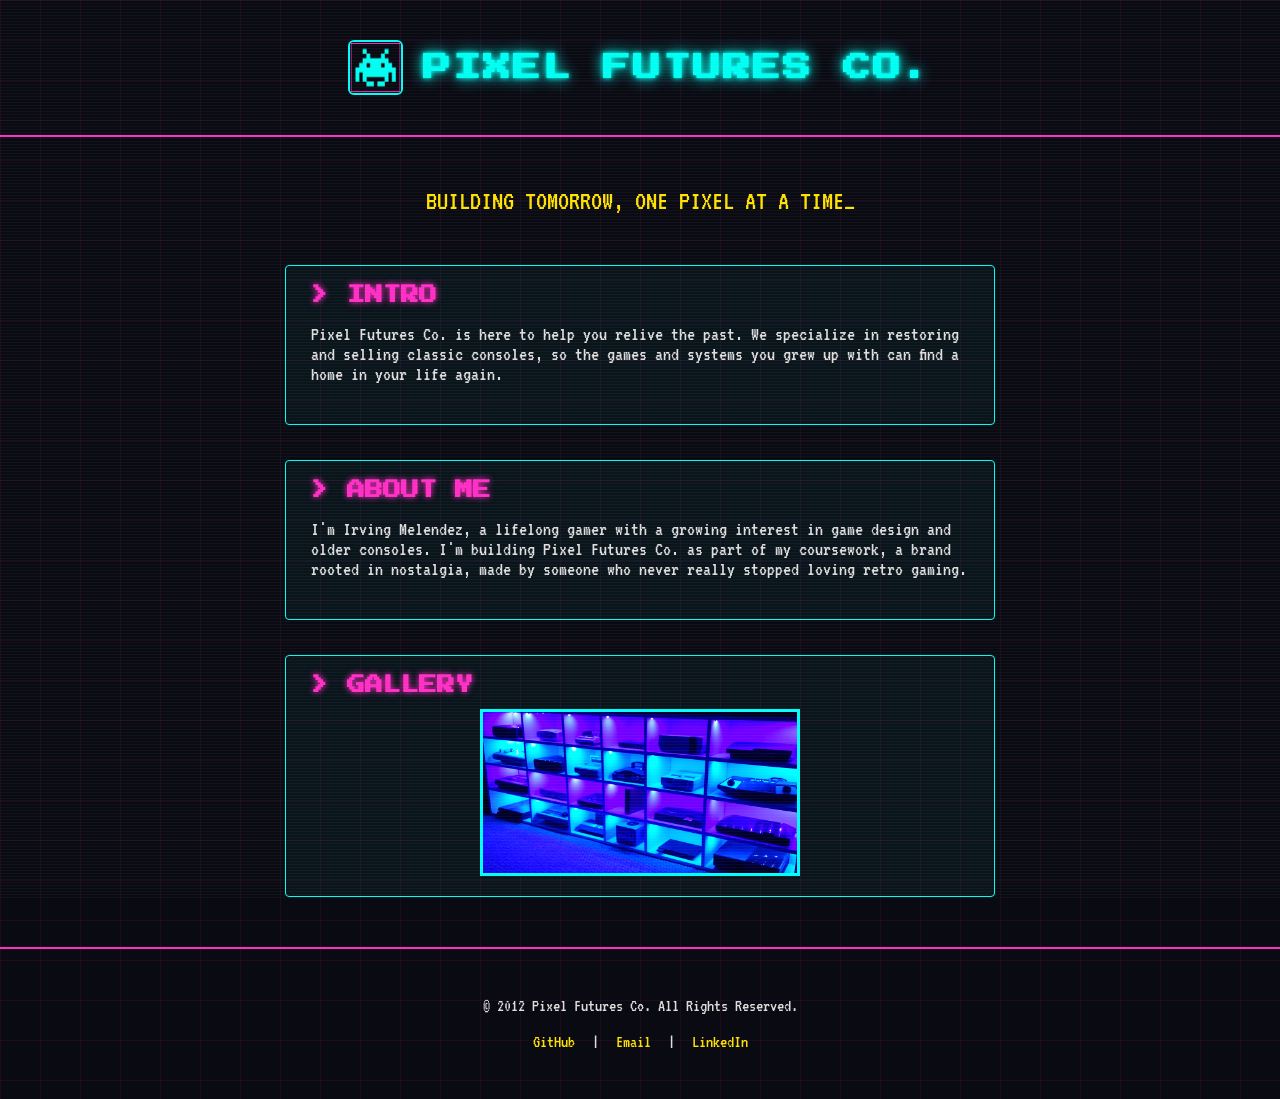
==== index.html @ ea0fe674 "Update index.html" ====
<!DOCTYPE html>
<html lang="en">
<head>
<meta charset="UTF-8">
<meta name="viewport" content="width=device-width, initial-scale=1.0">
<title>Pixel Futures Co.</title>
<link href="https://fonts.googleapis.com/css2?family=Press+Start+2P&family=VT323&display=swap" rel="stylesheet">
<style>
  :root {
    --neon-cyan: #00fff2;
    --neon-pink: #ff2ec4;
    --neon-yellow: #ffe100;
    --bg-dark: #0a0a12;
  }

  * { box-sizing: border-box; }

  body {
    margin: 0;
    background-color: var(--bg-dark);
    background-image:
      linear-gradient(rgba(255,46,196,0.08) 1px, transparent 1px),
      linear-gradient(90deg, rgba(255,46,196,0.08) 1px, transparent 1px);
    background-size: 40px 40px;
    color: #ddd;
    font-family: 'VT323', monospace;
    font-size: 20px;
    cursor: url("data:image/svg+xml,%3Csvg xmlns='http://www.w3.org/2000/svg' width='24' height='24'%3E%3Crect x='2' y='2' width='4' height='4' fill='%2300fff2'/%3E%3Crect x='6' y='6' width='4' height='4' fill='%2300fff2'/%3E%3Crect x='10' y='10' width='4' height='4' fill='%2300fff2'/%3E%3Crect x='14' y='14' width='4' height='4' fill='%2300fff2'/%3E%3C/svg%3E") 0 0, auto;
    position: relative;
    overflow-x: hidden;
  }

  /* CRT scanline overlay */
  body::before {
    content: "";
    position: fixed;
    inset: 0;
    background: repeating-linear-gradient(
      to bottom,
      rgba(255,255,255,0.035) 0px,
      rgba(255,255,255,0.035) 1px,
      transparent 1px,
      transparent 3px
    );
    pointer-events: none;
    z-index: 999;
  }

  header {
    display: flex;
    align-items: center;
    justify-content: center;
    gap: 20px;
    padding: 40px 20px;
    border-bottom: 2px solid var(--neon-pink);
  }

  header img {
    height: 55px;
    width: 55px;
    border-radius: 6px;
    border: 2px solid var(--neon-cyan);
  }

  h1 {
    font-family: 'Press Start 2P', cursive;
    font-size: 1.4em;
    color: var(--neon-cyan);
    text-shadow: 0 0 5px var(--neon-cyan), 0 0 15px var(--neon-cyan);
    margin: 0;
    letter-spacing: 2px;
  }

  main {
    max-width: 750px;
    margin: 50px auto;
    padding: 0 20px;
  }

  .tagline {
    font-size: 1.4em;
    color: var(--neon-yellow);
    text-align: center;
    margin-bottom: 50px;
  }

  .tagline::after {
    content: "_";
    animation: blink 1s step-end infinite;
  }

  @keyframes blink {
    50% { opacity: 0; }
  }

  section {
    border: 1px solid var(--neon-cyan);
    background: rgba(0, 255, 242, 0.04);
    padding: 20px 25px;
    margin-bottom: 35px;
    border-radius: 4px;
  }

  h2 {
    font-family: 'Press Start 2P', cursive;
    font-size: 0.9em;
    color: var(--neon-pink);
    text-shadow: 0 0 6px var(--neon-pink);
    margin-top: 0;
  }

  .gallery img {
    width: 100%;
    max-width: 320px;
    display: block;
    margin: 15px auto 0;
    border: 3px solid var(--neon-cyan);
    filter: saturate(1.1) contrast(1.05);
    transition: transform 0.3s ease, box-shadow 0.3s ease;
  }

  .gallery img:hover {
    transform: scale(1.04);
    box-shadow: 0 0 25px var(--neon-cyan);
    cursor: pointer;
  }

  footer {
    text-align: center;
    padding: 30px 15px;
    border-top: 2px solid var(--neon-pink);
    font-size: 0.9em;
  }

  footer a {
    color: var(--neon-yellow);
    text-decoration: none;
    margin: 0 10px;
    transition: text-shadow 0.2s ease, color 0.2s ease;
  }

  footer a:hover {
    color: var(--neon-cyan);
    text-shadow: 0 0 8px var(--neon-cyan);
  }

  .cursor-trail {
    position: absolute;
    width: 6px;
    height: 6px;
    background: var(--neon-cyan);
    border-radius: 50%;
    pointer-events: none;
    box-shadow: 0 0 8px var(--neon-cyan);
    animation: fadeTrail 0.5s forwards;
    z-index: 998;
  }

  @keyframes fadeTrail {
    to { opacity: 0; transform: scale(0.2); }
  }
</style>
</head>
<body>

  <header>
    <img src="logo.jpg" alt="Company Logo">
    <h1>PIXEL FUTURES CO.</h1>
  </header>

  <main>
    <p class="tagline">BUILDING TOMORROW, ONE PIXEL AT A TIME</p>

    <section>
      <h2>&gt; INTRO</h2>
      <p>Pixel Futures Co. is here to help you relive the past. We specialize in restoring and selling classic consoles, so the games and systems you grew up with can find a home in your life again. </p>
    </section>

    <section>
      <h2>&gt; ABOUT ME</h2>
      <p>I'm Irving Melendez, a lifelong gamer with a growing interest in game design and older consoles. I'm building Pixel Futures Co. as part of my coursework, a brand rooted in nostalgia, made by someone who never really stopped loving retro gaming.</p>
    </section>

    <section class="gallery">
      <h2>&gt; GALLERY</h2>
      <img src="photo.jpg" alt="Project or concept image">
    </section>
  </main>

  <footer>
    <p>&copy; 2012 Pixel Futures Co. All Rights Reserved.</p>
    <p>
      <a href="https://github.com/Yuukibluestar" target="_blank">GitHub</a> |
      <a href="mailto:youremail@example.com">Email</a> |
      <a href="#">LinkedIn</a>
    </p>
  </footer>

  <script>
    document.addEventListener('mousemove', (e) => {
      const dot = document.createElement('div');
      dot.className = 'cursor-trail';
      dot.style.left = e.pageX + 'px';
      dot.style.top = e.pageY + 'px';
      document.body.appendChild(dot);
      setTimeout(() => dot.remove(), 500);
    });
  </script>

</body>
</html>
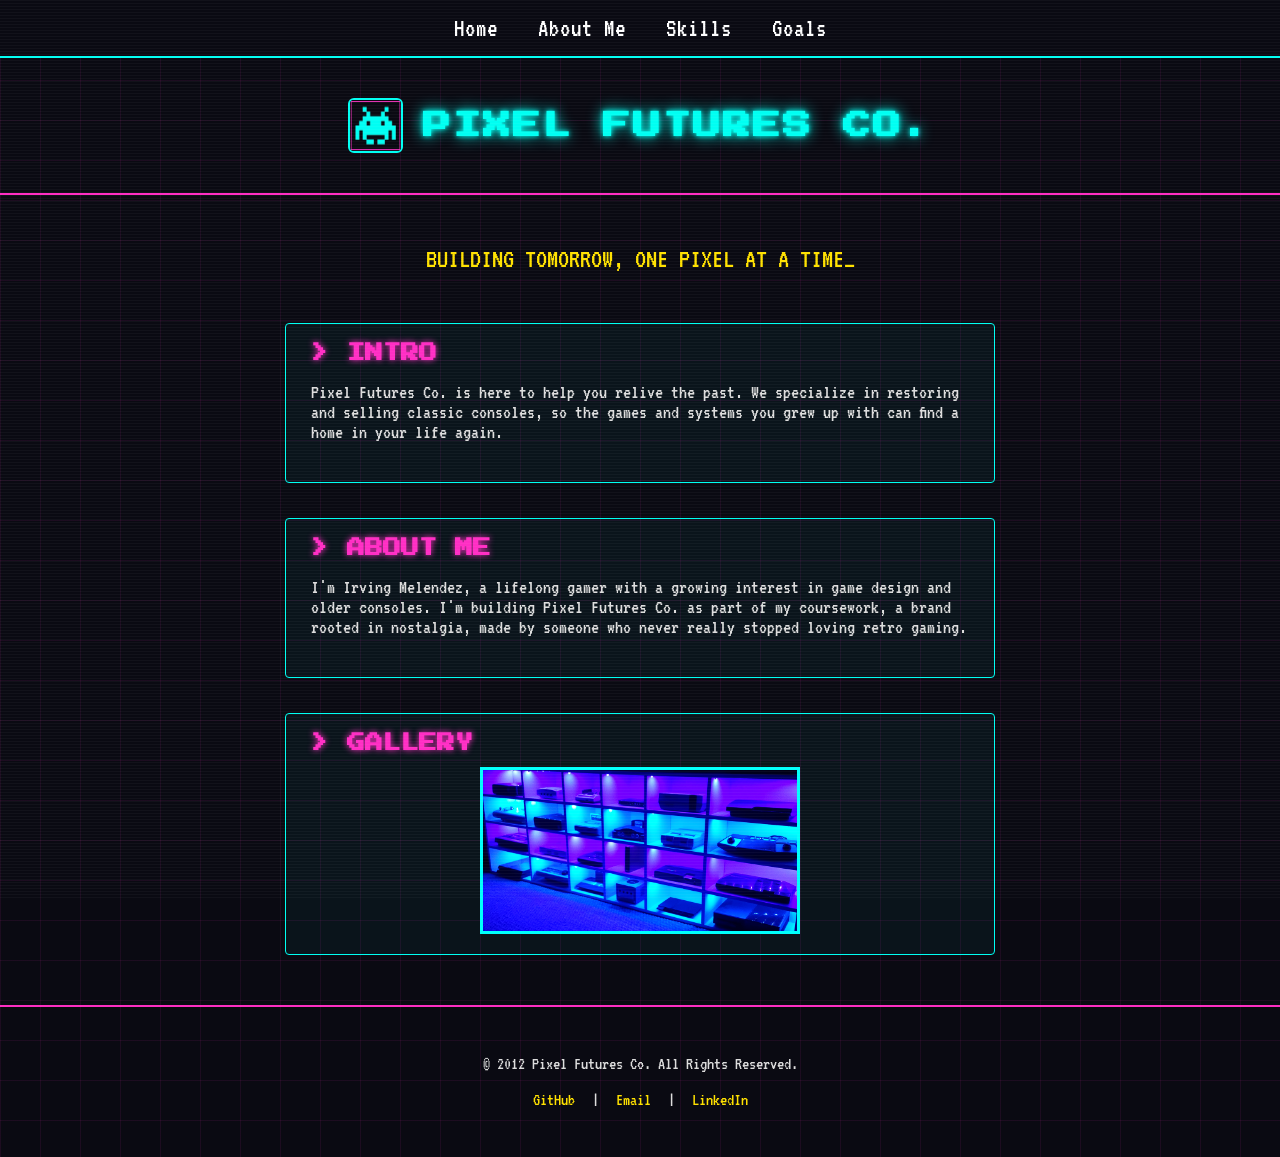
==== commit bdcaf650: "Update index.html" ====
--- a/index.html
+++ b/index.html
@@ -44,6 +44,29 @@
     );
     pointer-events: none;
     z-index: 999;
+    
+  }
+  nav {
+  display: flex;
+  justify-content: center;
+  gap: 40px;
+  background-color: #0a0a12;
+  padding: 15px 20px;
+  border-bottom: 2px solid var(--neon-cyan);
+  }
+
+ nav a {
+  color: #ffffff;
+  font-family: 'VT323', monospace;
+  font-size: 1.3em;
+  text-decoration: none;
+  letter-spacing: 1px;
+  transition: color 0.2s ease, text-shadow 0.2s ease;
+  }
+
+  nav a:hover {
+  color: var(--neon-pink);
+  text-shadow: 0 0 8px var(--neon-pink);
   }
 
   header {
@@ -163,6 +186,13 @@
 </head>
 <body>
 
+  <nav>
+  <a href="#">Home</a>
+  <a href="#about">About Me</a>
+  <a href="#skills">Skills</a>
+  <a href="#goals">Goals</a>
+</nav>
+
   <header>
     <img src="logo.jpg" alt="Company Logo">
     <h1>PIXEL FUTURES CO.</h1>
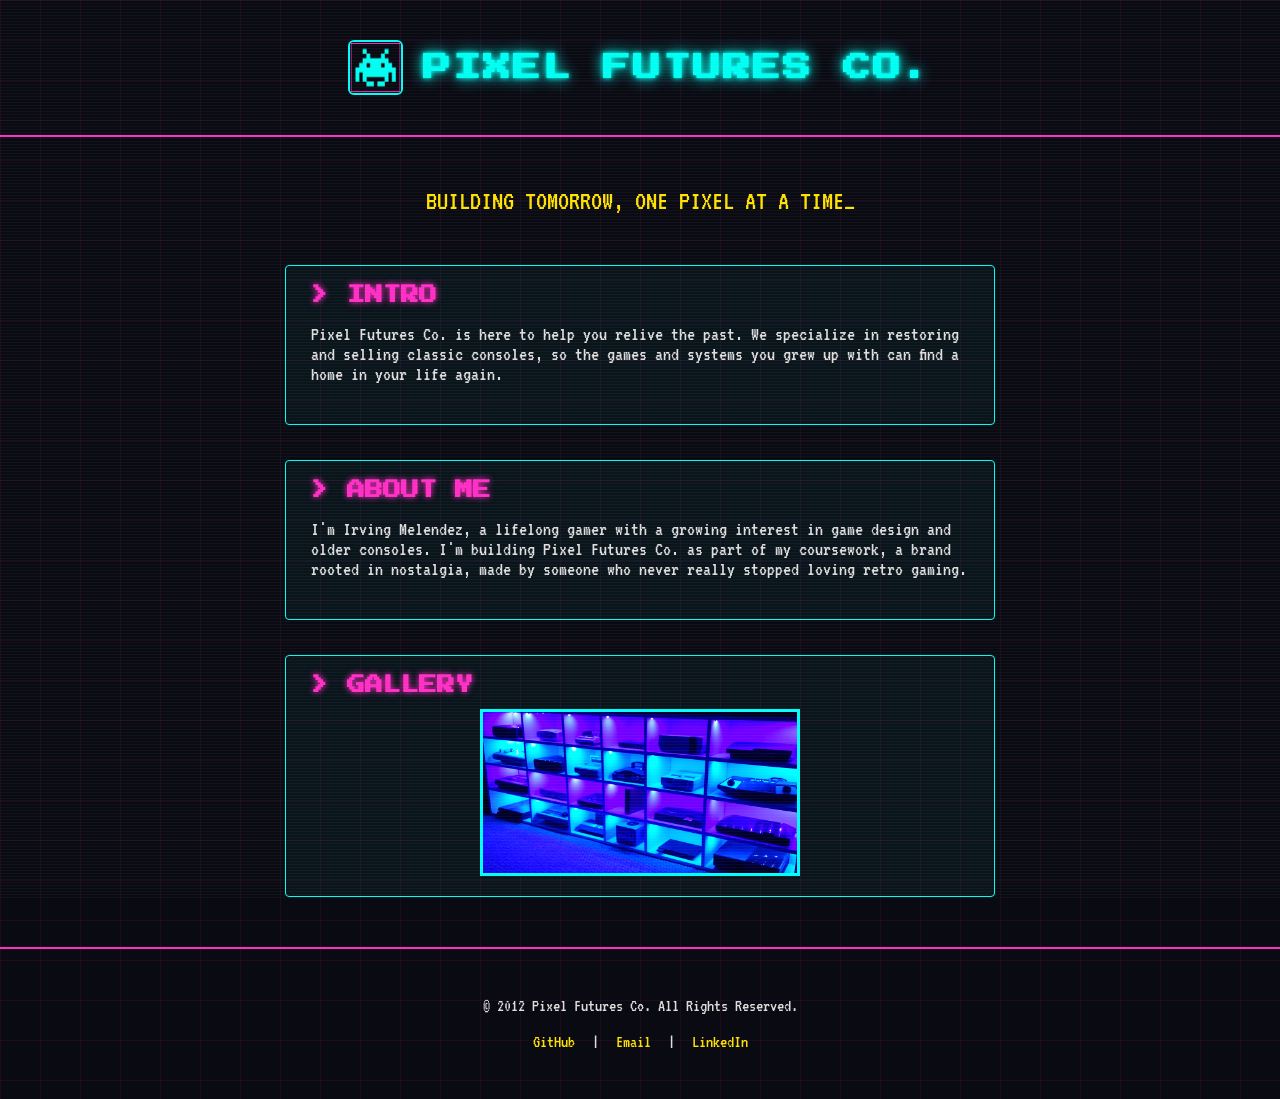
==== commit 6ac23722: "Update index.html" ====
--- a/index.html
+++ b/index.html
@@ -46,29 +46,6 @@
     z-index: 999;
     
   }
-  nav {
-  display: flex;
-  justify-content: center;
-  gap: 40px;
-  background-color: #0a0a12;
-  padding: 15px 20px;
-  border-bottom: 2px solid var(--neon-cyan);
-  }
-
- nav a {
-  color: #ffffff;
-  font-family: 'VT323', monospace;
-  font-size: 1.3em;
-  text-decoration: none;
-  letter-spacing: 1px;
-  transition: color 0.2s ease, text-shadow 0.2s ease;
-  }
-
-  nav a:hover {
-  color: var(--neon-pink);
-  text-shadow: 0 0 8px var(--neon-pink);
-  }
-
   header {
     display: flex;
     align-items: center;
@@ -185,14 +162,7 @@
 </style>
 </head>
 <body>
-
-  <nav>
-  <a href="#">Home</a>
-  <a href="#about">About Me</a>
-  <a href="#skills">Skills</a>
-  <a href="#goals">Goals</a>
-</nav>
-
+  
   <header>
     <img src="logo.jpg" alt="Company Logo">
     <h1>PIXEL FUTURES CO.</h1>
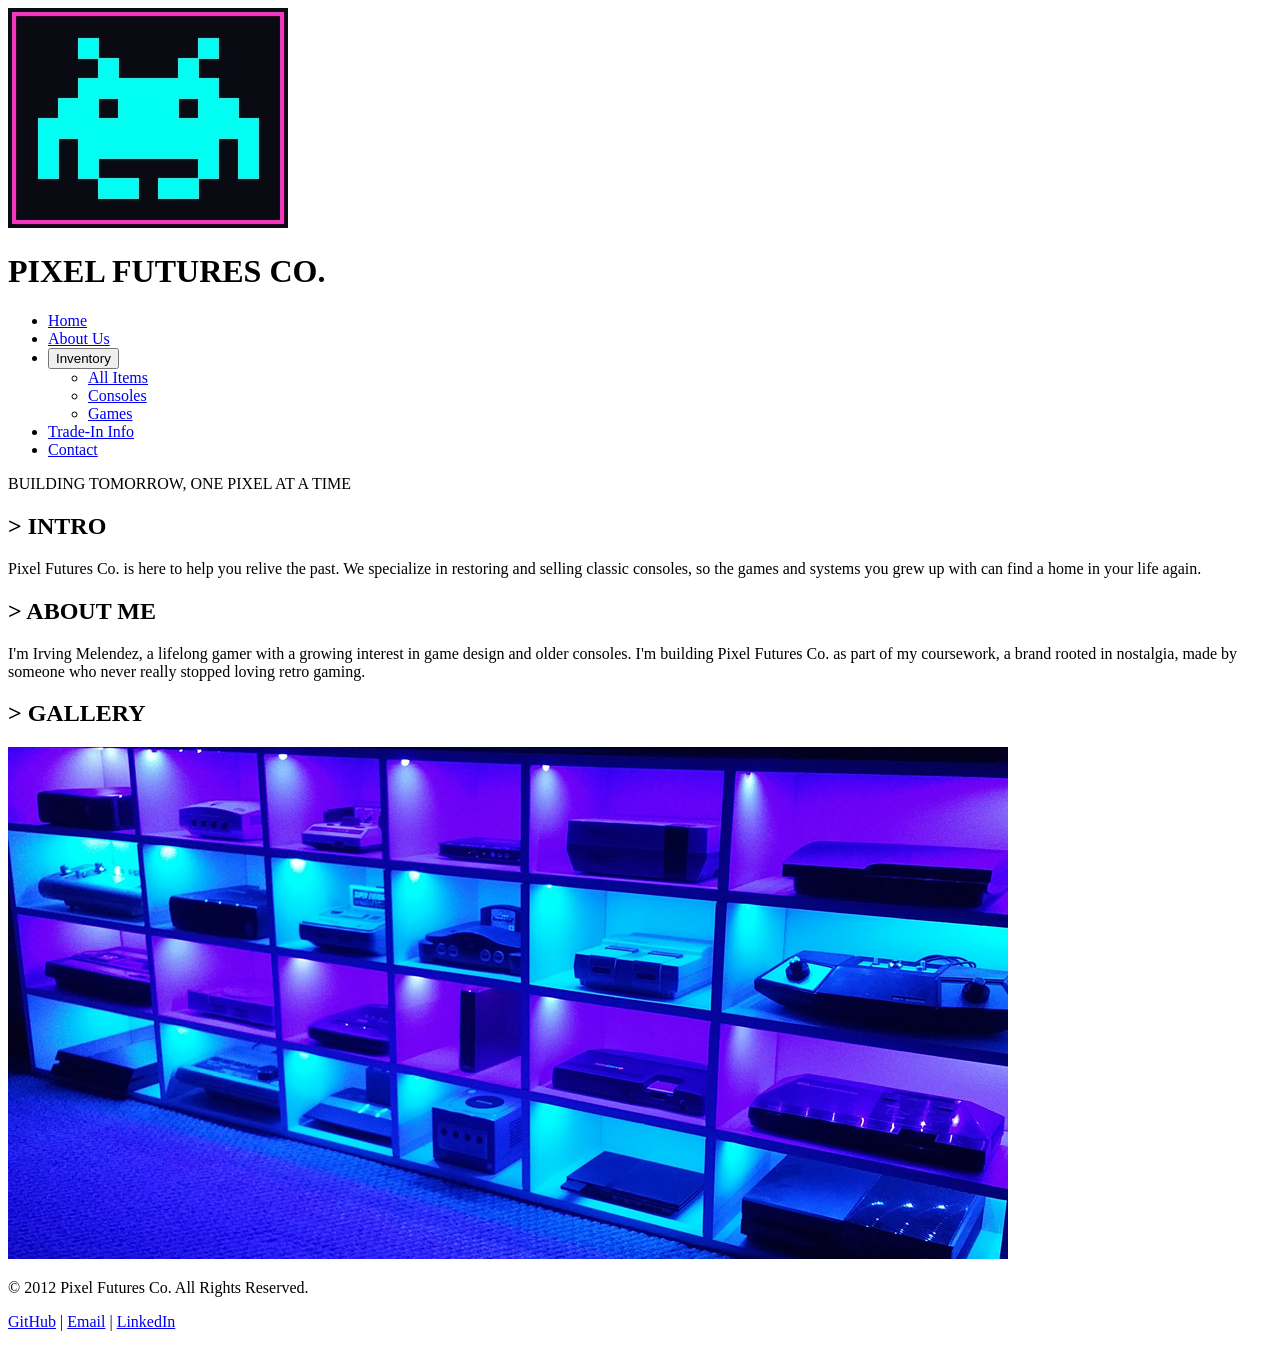
==== commit a5c87902: "Rename index(2).html to index.html" ====
--- a/index.html
+++ b/index.html
@@ -5,161 +5,7 @@
 <meta name="viewport" content="width=device-width, initial-scale=1.0">
 <title>Pixel Futures Co.</title>
 <link href="https://fonts.googleapis.com/css2?family=Press+Start+2P&family=VT323&display=swap" rel="stylesheet">
-<style>
-  :root {
-    --neon-cyan: #00fff2;
-    --neon-pink: #ff2ec4;
-    --neon-yellow: #ffe100;
-    --bg-dark: #0a0a12;
-  }
-
-  * { box-sizing: border-box; }
-
-  body {
-    margin: 0;
-    background-color: var(--bg-dark);
-    background-image:
-      linear-gradient(rgba(255,46,196,0.08) 1px, transparent 1px),
-      linear-gradient(90deg, rgba(255,46,196,0.08) 1px, transparent 1px);
-    background-size: 40px 40px;
-    color: #ddd;
-    font-family: 'VT323', monospace;
-    font-size: 20px;
-    cursor: url("data:image/svg+xml,%3Csvg xmlns='http://www.w3.org/2000/svg' width='24' height='24'%3E%3Crect x='2' y='2' width='4' height='4' fill='%2300fff2'/%3E%3Crect x='6' y='6' width='4' height='4' fill='%2300fff2'/%3E%3Crect x='10' y='10' width='4' height='4' fill='%2300fff2'/%3E%3Crect x='14' y='14' width='4' height='4' fill='%2300fff2'/%3E%3C/svg%3E") 0 0, auto;
-    position: relative;
-    overflow-x: hidden;
-  }
-
-  /* CRT scanline overlay */
-  body::before {
-    content: "";
-    position: fixed;
-    inset: 0;
-    background: repeating-linear-gradient(
-      to bottom,
-      rgba(255,255,255,0.035) 0px,
-      rgba(255,255,255,0.035) 1px,
-      transparent 1px,
-      transparent 3px
-    );
-    pointer-events: none;
-    z-index: 999;
-    
-  }
-  header {
-    display: flex;
-    align-items: center;
-    justify-content: center;
-    gap: 20px;
-    padding: 40px 20px;
-    border-bottom: 2px solid var(--neon-pink);
-  }
-
-  header img {
-    height: 55px;
-    width: 55px;
-    border-radius: 6px;
-    border: 2px solid var(--neon-cyan);
-  }
-
-  h1 {
-    font-family: 'Press Start 2P', cursive;
-    font-size: 1.4em;
-    color: var(--neon-cyan);
-    text-shadow: 0 0 5px var(--neon-cyan), 0 0 15px var(--neon-cyan);
-    margin: 0;
-    letter-spacing: 2px;
-  }
-
-  main {
-    max-width: 750px;
-    margin: 50px auto;
-    padding: 0 20px;
-  }
-
-  .tagline {
-    font-size: 1.4em;
-    color: var(--neon-yellow);
-    text-align: center;
-    margin-bottom: 50px;
-  }
-
-  .tagline::after {
-    content: "_";
-    animation: blink 1s step-end infinite;
-  }
-
-  @keyframes blink {
-    50% { opacity: 0; }
-  }
-
-  section {
-    border: 1px solid var(--neon-cyan);
-    background: rgba(0, 255, 242, 0.04);
-    padding: 20px 25px;
-    margin-bottom: 35px;
-    border-radius: 4px;
-  }
-
-  h2 {
-    font-family: 'Press Start 2P', cursive;
-    font-size: 0.9em;
-    color: var(--neon-pink);
-    text-shadow: 0 0 6px var(--neon-pink);
-    margin-top: 0;
-  }
-
-  .gallery img {
-    width: 100%;
-    max-width: 320px;
-    display: block;
-    margin: 15px auto 0;
-    border: 3px solid var(--neon-cyan);
-    filter: saturate(1.1) contrast(1.05);
-    transition: transform 0.3s ease, box-shadow 0.3s ease;
-  }
-
-  .gallery img:hover {
-    transform: scale(1.04);
-    box-shadow: 0 0 25px var(--neon-cyan);
-    cursor: pointer;
-  }
-
-  footer {
-    text-align: center;
-    padding: 30px 15px;
-    border-top: 2px solid var(--neon-pink);
-    font-size: 0.9em;
-  }
-
-  footer a {
-    color: var(--neon-yellow);
-    text-decoration: none;
-    margin: 0 10px;
-    transition: text-shadow 0.2s ease, color 0.2s ease;
-  }
-
-  footer a:hover {
-    color: var(--neon-cyan);
-    text-shadow: 0 0 8px var(--neon-cyan);
-  }
-
-  .cursor-trail {
-    position: absolute;
-    width: 6px;
-    height: 6px;
-    background: var(--neon-cyan);
-    border-radius: 50%;
-    pointer-events: none;
-    box-shadow: 0 0 8px var(--neon-cyan);
-    animation: fadeTrail 0.5s forwards;
-    z-index: 998;
-  }
-
-  @keyframes fadeTrail {
-    to { opacity: 0; transform: scale(0.2); }
-  }
-</style>
+<link rel="stylesheet" href="style.css">
 </head>
 <body>
   
@@ -167,6 +13,24 @@
     <img src="logo.jpg" alt="Company Logo">
     <h1>PIXEL FUTURES CO.</h1>
   </header>
+
+  <!-- Navigation bar: semantic nav + unordered list -->
+  <nav class="site-nav" aria-label="Main navigation">
+    <ul>
+      <li><a href="index.html" aria-current="page">Home</a></li>
+      <li><a href="about.html">About Us</a></li>
+      <li class="has-dropdown">
+        <button class="dropdown-toggle" type="button" aria-expanded="false" aria-controls="inventory-menu">Inventory</button>
+        <ul class="submenu" id="inventory-menu">
+          <li><a href="inventory.html">All Items</a></li>
+          <li><a href="inventory.html#consoles">Consoles</a></li>
+          <li><a href="inventory.html#games">Games</a></li>
+        </ul>
+      </li>
+      <li><a href="trade-in.html">Trade-In Info</a></li>
+      <li><a href="contact.html">Contact</a></li>
+    </ul>
+  </nav>
 
   <main>
     <p class="tagline">BUILDING TOMORROW, ONE PIXEL AT A TIME</p>
@@ -206,6 +70,7 @@
       setTimeout(() => dot.remove(), 500);
     });
   </script>
+  <script src="script.js"></script>
 
 </body>
 </html>
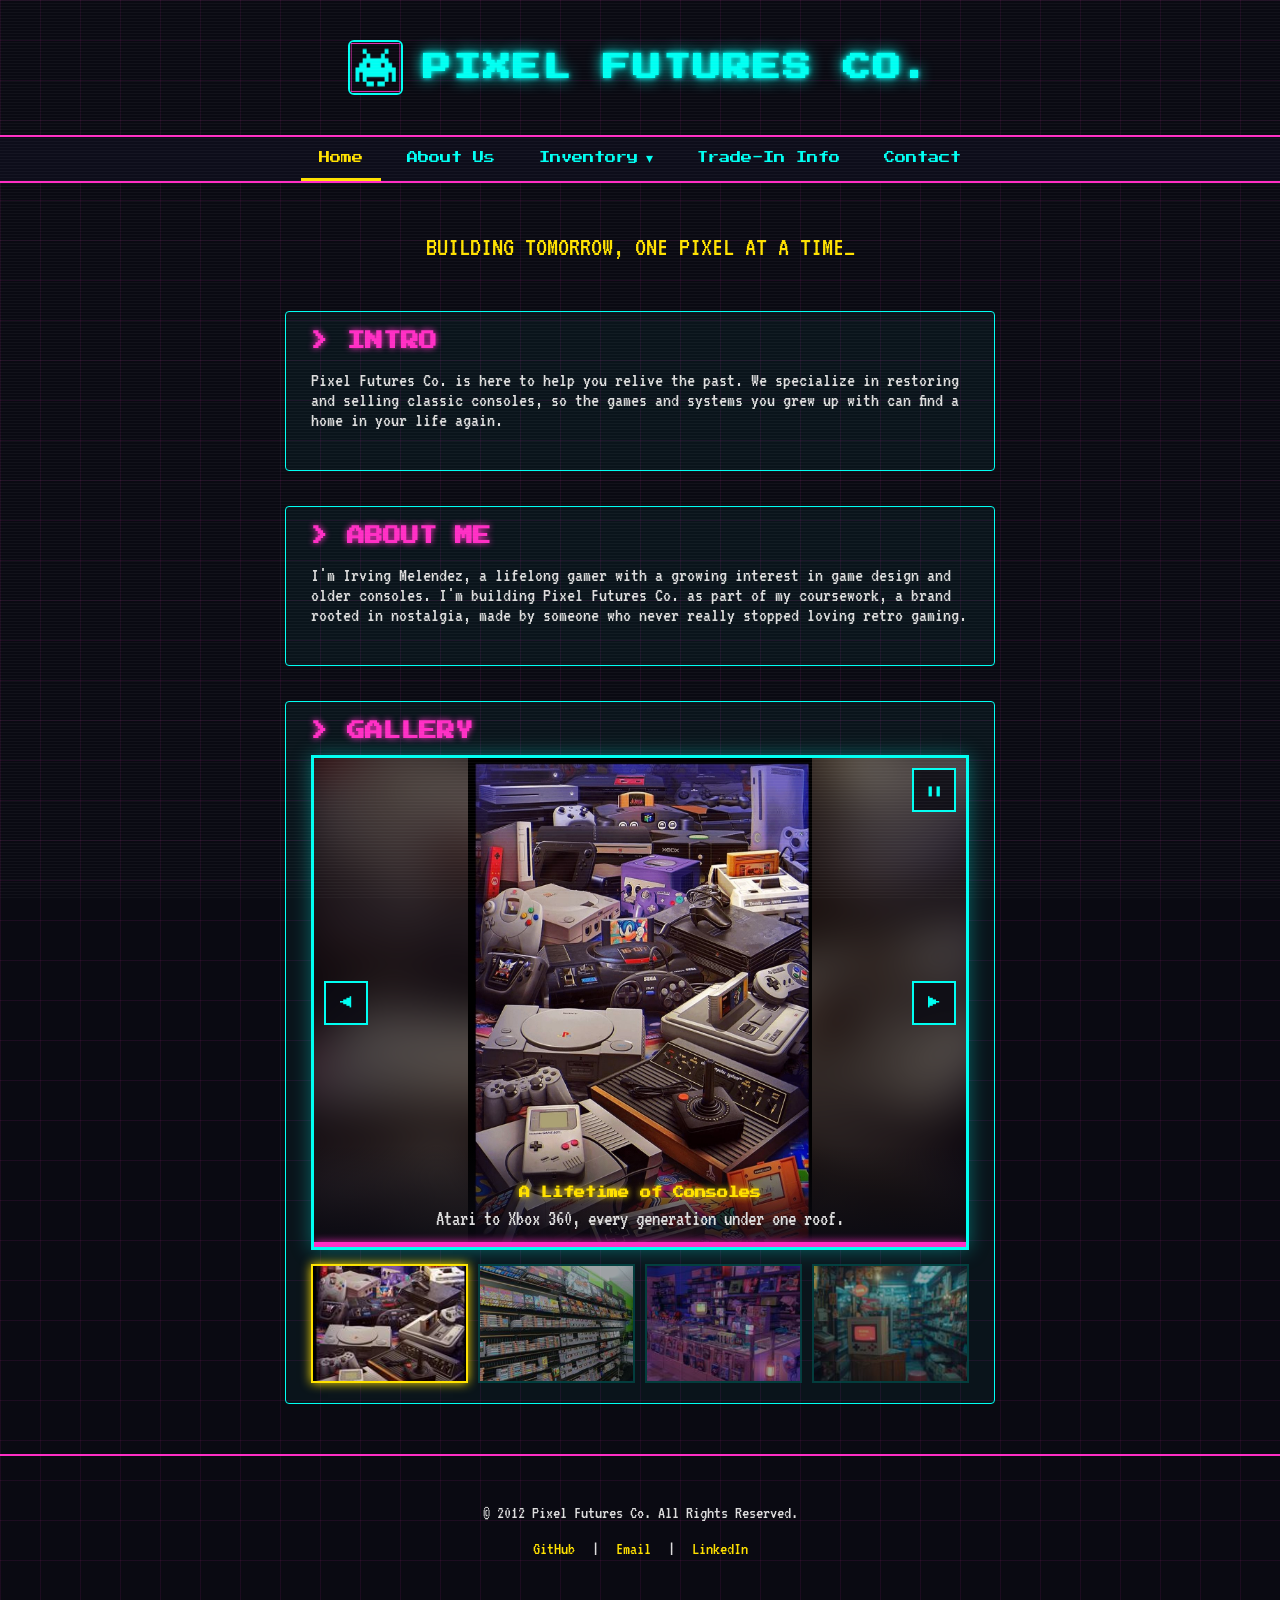
==== commit 9bd1afbe: "Add files via upload" ====
--- a/index.html
+++ b/index.html
@@ -6,6 +6,7 @@
 <title>Pixel Futures Co.</title>
 <link href="https://fonts.googleapis.com/css2?family=Press+Start+2P&family=VT323&display=swap" rel="stylesheet">
 <link rel="stylesheet" href="style.css">
+<link rel="stylesheet" href="slider.css">
 </head>
 <body>
   
@@ -47,7 +48,42 @@
 
     <section class="gallery">
       <h2>&gt; GALLERY</h2>
-      <img src="photo.jpg" alt="Project or concept image">
+
+      <div class="px-slider" id="pxSlider" role="region" aria-roledescription="carousel" aria-label="Retro game shop photo slideshow">
+        <div class="px-stage">
+        <figure class="px-slide active">
+          <img class="px-bg" src="slide-console-collection.jpg" alt="" aria-hidden="true">
+          <img class="px-img" src="slide-console-collection.jpg" alt="A pile of classic game consoles and controllers from Atari to Xbox 360">
+          <figcaption class="px-caption"><h3>A Lifetime of Consoles</h3><p>Atari to Xbox 360, every generation under one roof.</p></figcaption>
+        </figure>
+        <figure class="px-slide">
+          <img class="px-bg" src="slide-cartridge-wall.jpg" alt="" aria-hidden="true">
+          <img class="px-img" src="slide-cartridge-wall.jpg" alt="Store wall packed with NES and SNES game cartridges" loading="lazy">
+          <figcaption class="px-caption"><h3>The Cartridge Wall</h3><p>Hundreds of NES and SNES carts, ready to play.</p></figcaption>
+        </figure>
+        <figure class="px-slide">
+          <img class="px-bg" src="slide-game-station.jpg" alt="" aria-hidden="true">
+          <img class="px-img" src="slide-game-station.jpg" alt="Retro game store counter glowing with neon light" loading="lazy">
+          <figcaption class="px-caption"><h3>Neon Nights</h3><p>Browse the glass case for rare finds and new arrivals.</p></figcaption>
+        </figure>
+        <figure class="px-slide">
+          <img class="px-bg" src="slide-retro-handheld.jpg" alt="" aria-hidden="true">
+          <img class="px-img" src="slide-retro-handheld.jpg" alt="Retro handheld console glowing on a wooden stand" loading="lazy">
+          <figcaption class="px-caption"><h3>Handheld Hidden Gems</h3><p>Little systems with big memories.</p></figcaption>
+        </figure>
+        </div>
+        <button type="button" class="px-btn px-prev" id="pxPrev" aria-label="Previous slide">&#9664;</button>
+        <button type="button" class="px-btn px-next" id="pxNext" aria-label="Next slide">&#9654;</button>
+        <button type="button" class="px-btn px-play" id="pxPlay" aria-label="Pause slideshow">&#10074;&#10074;</button>
+        <div class="px-progress"><span id="pxProgress"></span></div>
+      </div>
+
+      <div class="px-thumbs" id="pxThumbs">
+      <button type="button" class="px-thumb active" aria-label="Show slide 1: A Lifetime of Consoles"><img src="slide-console-collection-thumb.jpg" alt=""></button>
+      <button type="button" class="px-thumb" aria-label="Show slide 2: The Cartridge Wall"><img src="slide-cartridge-wall-thumb.jpg" alt=""></button>
+      <button type="button" class="px-thumb" aria-label="Show slide 3: Neon Nights"><img src="slide-game-station-thumb.jpg" alt=""></button>
+      <button type="button" class="px-thumb" aria-label="Show slide 4: Handheld Hidden Gems"><img src="slide-retro-handheld-thumb.jpg" alt=""></button>
+      </div>
     </section>
   </main>
 
@@ -71,6 +107,7 @@
     });
   </script>
   <script src="script.js"></script>
+  <script src="slider.js"></script>
 
 </body>
 </html>
--- a/style.css
+++ b/style.css
@@ -0,0 +1,336 @@
+/* ==========================================================
+   Pixel Futures Co. - style.css
+   Part 1: original template styles (unchanged, moved from the
+   <style> block in index.html into this external file)
+   Part 2: navigation bar + dropdown (new)
+   ========================================================== */
+
+/* ---------- PART 1: ORIGINAL TEMPLATE ---------- */
+
+:root {
+  --neon-cyan: #00fff2;
+  --neon-pink: #ff2ec4;
+  --neon-yellow: #ffe100;
+  --bg-dark: #0a0a12;
+}
+
+* { box-sizing: border-box; }
+
+body {
+  margin: 0;
+  background-color: var(--bg-dark);
+  background-image:
+    linear-gradient(rgba(255,46,196,0.08) 1px, transparent 1px),
+    linear-gradient(90deg, rgba(255,46,196,0.08) 1px, transparent 1px);
+  background-size: 40px 40px;
+  color: #ddd;
+  font-family: 'VT323', monospace;
+  font-size: 20px;
+  cursor: url("data:image/svg+xml,%3Csvg xmlns='http://www.w3.org/2000/svg' width='24' height='24'%3E%3Crect x='2' y='2' width='4' height='4' fill='%2300fff2'/%3E%3Crect x='6' y='6' width='4' height='4' fill='%2300fff2'/%3E%3Crect x='10' y='10' width='4' height='4' fill='%2300fff2'/%3E%3Crect x='14' y='14' width='4' height='4' fill='%2300fff2'/%3E%3C/svg%3E") 0 0, auto;
+  position: relative;
+  overflow-x: hidden;
+}
+
+/* CRT scanline overlay */
+body::before {
+  content: "";
+  position: fixed;
+  inset: 0;
+  background: repeating-linear-gradient(
+    to bottom,
+    rgba(255,255,255,0.035) 0px,
+    rgba(255,255,255,0.035) 1px,
+    transparent 1px,
+    transparent 3px
+  );
+  pointer-events: none;
+  z-index: 999;
+
+}
+header {
+  display: flex;
+  align-items: center;
+  justify-content: center;
+  gap: 20px;
+  padding: 40px 20px;
+  border-bottom: 2px solid var(--neon-pink);
+}
+
+header img {
+  height: 55px;
+  width: 55px;
+  border-radius: 6px;
+  border: 2px solid var(--neon-cyan);
+}
+
+h1 {
+  font-family: 'Press Start 2P', cursive;
+  font-size: 1.4em;
+  color: var(--neon-cyan);
+  text-shadow: 0 0 5px var(--neon-cyan), 0 0 15px var(--neon-cyan);
+  margin: 0;
+  letter-spacing: 2px;
+}
+
+main {
+  max-width: 750px;
+  margin: 50px auto;
+  padding: 0 20px;
+}
+
+.tagline {
+  font-size: 1.4em;
+  color: var(--neon-yellow);
+  text-align: center;
+  margin-bottom: 50px;
+}
+
+.tagline::after {
+  content: "_";
+  animation: blink 1s step-end infinite;
+}
+
+@keyframes blink {
+  50% { opacity: 0; }
+}
+
+section {
+  border: 1px solid var(--neon-cyan);
+  background: rgba(0, 255, 242, 0.04);
+  padding: 20px 25px;
+  margin-bottom: 35px;
+  border-radius: 4px;
+}
+
+h2 {
+  font-family: 'Press Start 2P', cursive;
+  font-size: 0.9em;
+  color: var(--neon-pink);
+  text-shadow: 0 0 6px var(--neon-pink);
+  margin-top: 0;
+}
+
+.gallery img {
+  width: 100%;
+  max-width: 320px;
+  display: block;
+  margin: 15px auto 0;
+  border: 3px solid var(--neon-cyan);
+  filter: saturate(1.1) contrast(1.05);
+  transition: transform 0.3s ease, box-shadow 0.3s ease;
+}
+
+.gallery img:hover {
+  transform: scale(1.04);
+  box-shadow: 0 0 25px var(--neon-cyan);
+  cursor: pointer;
+}
+
+footer {
+  text-align: center;
+  padding: 30px 15px;
+  border-top: 2px solid var(--neon-pink);
+  font-size: 0.9em;
+}
+
+footer a {
+  color: var(--neon-yellow);
+  text-decoration: none;
+  margin: 0 10px;
+  transition: text-shadow 0.2s ease, color 0.2s ease;
+}
+
+footer a:hover {
+  color: var(--neon-cyan);
+  text-shadow: 0 0 8px var(--neon-cyan);
+}
+
+.cursor-trail {
+  position: absolute;
+  width: 6px;
+  height: 6px;
+  background: var(--neon-cyan);
+  border-radius: 50%;
+  pointer-events: none;
+  box-shadow: 0 0 8px var(--neon-cyan);
+  animation: fadeTrail 0.5s forwards;
+  z-index: 998;
+}
+
+@keyframes fadeTrail {
+  to { opacity: 0; transform: scale(0.2); }
+}
+
+
+/* ---------- PART 2: NAVIGATION BAR (new) ---------- */
+
+/* Nav wrapper: sits under the header, matches its pink border */
+.site-nav {
+  --nav-bg: #0d0d1a;
+  background: var(--nav-bg);
+  border-bottom: 2px solid var(--neon-pink);
+}
+
+/* Flexbox row: no bullets, links centered horizontally */
+.site-nav ul {
+  list-style: none;
+  margin: 0;
+  padding: 0;
+  display: flex;
+  justify-content: center;
+  flex-wrap: wrap;
+  gap: 8px;
+}
+
+/* Links and dropdown button share one style; 44px minimum touch target */
+.site-nav a,
+.site-nav .dropdown-toggle {
+  display: flex;
+  align-items: center;
+  justify-content: center;
+  gap: 8px;
+  min-height: 44px;
+  min-width: 44px;
+  padding: 10px 18px;
+  background: none;
+  border: 0;
+  border-bottom: 3px solid transparent;
+  font-family: 'Press Start 2P', cursive;
+  font-size: 0.7rem;
+  color: var(--neon-cyan);
+  text-decoration: none;
+  cursor: pointer;
+  transition: color 0.25s ease, background-color 0.25s ease,
+              border-color 0.25s ease, text-shadow 0.25s ease;
+}
+
+/* Rollover: pink glow + underline */
+.site-nav a:hover,
+.site-nav .dropdown-toggle:hover {
+  color: var(--neon-pink);
+  background-color: rgba(255, 46, 196, 0.1);
+  border-bottom-color: var(--neon-pink);
+  text-shadow: 0 0 8px var(--neon-pink);
+}
+
+/* Keyboard focus: thick yellow outline */
+.site-nav a:focus-visible,
+.site-nav .dropdown-toggle:focus-visible {
+  outline: 3px solid var(--neon-yellow);
+  outline-offset: -3px;
+  color: var(--neon-yellow);
+}
+
+/* Pressed state: solid cyan block */
+.site-nav a:active,
+.site-nav .dropdown-toggle:active {
+  background-color: var(--neon-cyan);
+  color: var(--bg-dark);
+  text-shadow: none;
+}
+
+/* Current page (set with aria-current in the HTML) */
+.site-nav a[aria-current="page"],
+.site-nav .dropdown-toggle[aria-current="page"] {
+  color: var(--neon-yellow);
+  border-bottom-color: var(--neon-yellow);
+}
+
+/* ----- Dropdown submenu (Inventory) ----- */
+
+/* Parent item anchors the submenu */
+.has-dropdown { position: relative; }
+
+/* Arrow that flips when open */
+.dropdown-toggle::after {
+  content: "\25BE";
+  font-size: 0.9rem;
+  transition: transform 0.25s ease;
+}
+
+.has-dropdown.open .dropdown-toggle::after { transform: rotate(180deg); }
+
+/* Submenu panel: hidden until opened */
+.site-nav .submenu {
+  display: none;
+  flex-direction: column;
+  flex-wrap: nowrap;
+  gap: 0;
+  position: absolute;
+  top: 100%;
+  left: 0;
+  min-width: 220px;
+  z-index: 100;
+  background: var(--nav-bg);
+  border: 2px solid var(--neon-pink);
+  box-shadow: 0 8px 20px rgba(255, 46, 196, 0.3);
+}
+
+.site-nav .submenu a {
+  justify-content: flex-start;
+  width: 100%;
+  border-bottom: 1px solid rgba(255, 46, 196, 0.25);
+}
+
+.site-nav .submenu li:last-child a { border-bottom: 0; }
+
+/* Open by click/tap/keyboard (script.js adds .open) */
+.has-dropdown.open .submenu { display: flex; }
+
+/* Open on hover for mouse users on desktop */
+@media (hover: hover) and (min-width: 501px) {
+  .has-dropdown:hover .submenu { display: flex; }
+}
+
+/* ----- Media queries ----- */
+
+/* Tablets: tighter links */
+@media (max-width: 768px) {
+  .site-nav a,
+  .site-nav .dropdown-toggle {
+    padding: 10px 12px;
+    font-size: 0.6rem;
+  }
+}
+
+/* Phones: vertical menu, full-width tap targets, submenu opens inline */
+@media (max-width: 500px) {
+  .site-nav ul {
+    flex-direction: column;
+    gap: 0;
+  }
+
+  .site-nav a,
+  .site-nav .dropdown-toggle {
+    width: 100%;
+    min-height: 48px;
+    justify-content: flex-start;
+    padding: 12px 20px;
+    border-bottom: 1px solid rgba(255, 46, 196, 0.3);
+    border-left: 4px solid transparent;
+  }
+
+  .site-nav .dropdown-toggle { justify-content: space-between; }
+
+  .site-nav a:hover,
+  .site-nav .dropdown-toggle:hover {
+    border-bottom-color: rgba(255, 46, 196, 0.3);
+    border-left-color: var(--neon-pink);
+  }
+
+  .site-nav a[aria-current="page"],
+  .site-nav .dropdown-toggle[aria-current="page"] {
+    border-bottom-color: rgba(255, 46, 196, 0.3);
+    border-left-color: var(--neon-yellow);
+  }
+
+  .site-nav .submenu {
+    position: static;
+    min-width: 0;
+    border: 0;
+    box-shadow: none;
+    background: rgba(255, 46, 196, 0.06);
+  }
+
+  .site-nav .submenu a { padding-left: 40px; }
+}
--- a/slider.css
+++ b/slider.css
@@ -0,0 +1,196 @@
+/* ==========================================================
+   Pixel Futures Co. - slider.css
+   Auto image slider for the Gallery section.
+   Uses the same variables as style.css (--neon-cyan, etc.)
+   Link AFTER style.css:  <link rel="stylesheet" href="slider.css">
+   ========================================================== */
+
+.gallery .px-slider {
+  position: relative;
+  margin-top: 15px;
+  border: 3px solid var(--neon-cyan);
+  box-shadow: 0 0 18px rgba(0, 255, 242, 0.35);
+  background: #000;
+  overflow: hidden;
+}
+
+.px-stage {
+  position: relative;
+  aspect-ratio: 4 / 3;
+}
+
+.px-slide {
+  position: absolute;
+  inset: 0;
+  margin: 0;
+  opacity: 0;
+  transition: opacity 0.7s ease;
+  pointer-events: none;
+}
+
+.px-slide.active {
+  opacity: 1;
+  pointer-events: auto;
+}
+
+/* Reset the old single-photo rules (.gallery img) for slider images */
+.gallery .px-slider .px-bg,
+.gallery .px-slider .px-img {
+  position: absolute;
+  inset: 0;
+  width: 100%;
+  height: 100%;
+  max-width: none;
+  margin: 0;
+  border: 0;
+  box-shadow: none;
+  transition: none;
+  cursor: default;
+}
+
+/* Blurred copy fills the frame so tall photos never crop badly */
+.gallery .px-slider .px-bg {
+  object-fit: cover;
+  filter: blur(22px) brightness(0.45) saturate(1.3);
+  transform: scale(1.15);
+}
+
+.gallery .px-slider .px-img {
+  object-fit: contain;
+  filter: saturate(1.1) contrast(1.05);
+  transform: none;
+}
+
+/* Caption bar, same pink/yellow style as the rest of the site */
+.px-caption {
+  position: absolute;
+  left: 0;
+  right: 0;
+  bottom: 0;
+  padding: 40px 70px 18px;
+  background: linear-gradient(to top, rgba(10, 10, 18, 0.95), transparent);
+  text-align: center;
+}
+
+.px-caption h3 {
+  margin: 0 0 6px;
+  font-family: 'Press Start 2P', cursive;
+  font-size: 0.7rem;
+  line-height: 1.5;
+  color: var(--neon-yellow);
+  text-shadow: 0 0 6px var(--neon-yellow);
+}
+
+.px-caption p {
+  margin: 0;
+  font-size: 1.05em;
+  color: #ddd;
+}
+
+/* Arrow + play/pause buttons: square pixel style */
+.px-btn {
+  position: absolute;
+  z-index: 5;
+  display: flex;
+  align-items: center;
+  justify-content: center;
+  min-width: 44px;
+  min-height: 44px;
+  padding: 0;
+  background: rgba(10, 10, 18, 0.85);
+  border: 2px solid var(--neon-cyan);
+  color: var(--neon-cyan);
+  font-family: 'Press Start 2P', cursive;
+  font-size: 0.8rem;
+  cursor: pointer;
+  transition: color 0.2s ease, border-color 0.2s ease, box-shadow 0.2s ease;
+}
+
+.px-btn:hover {
+  color: var(--neon-pink);
+  border-color: var(--neon-pink);
+  box-shadow: 0 0 12px var(--neon-pink);
+}
+
+.px-btn:focus-visible,
+.px-thumb:focus-visible {
+  outline: 3px solid var(--neon-yellow);
+  outline-offset: 2px;
+}
+
+.px-prev { left: 10px; top: 50%; transform: translateY(-50%); }
+.px-next { right: 10px; top: 50%; transform: translateY(-50%); }
+.px-play { top: 10px; right: 10px; font-size: 0.65rem; }
+
+/* Auto-play countdown bar */
+.px-progress {
+  position: absolute;
+  left: 0;
+  right: 0;
+  bottom: 0;
+  height: 5px;
+  background: rgba(255, 255, 255, 0.1);
+  z-index: 5;
+}
+
+.px-progress span {
+  display: block;
+  width: 0;
+  height: 100%;
+  background: var(--neon-pink);
+  box-shadow: 0 0 8px var(--neon-pink);
+}
+
+/* Thumbnail navigation */
+.px-thumbs {
+  display: grid;
+  grid-template-columns: repeat(4, 1fr);
+  gap: 10px;
+  margin-top: 14px;
+}
+
+.px-thumb {
+  padding: 0;
+  background: #000;
+  border: 2px solid rgba(0, 255, 242, 0.35);
+  opacity: 0.6;
+  cursor: pointer;
+  transition: opacity 0.2s ease, border-color 0.2s ease, box-shadow 0.2s ease;
+}
+
+.px-thumb img {
+  display: block;
+  width: 100%;
+  aspect-ratio: 4 / 3;
+  object-fit: cover;
+}
+
+/* Beats the old ".gallery img" rule so thumbs don't shrink or zoom */
+.gallery .px-thumbs .px-thumb img {
+  max-width: none;
+  margin: 0;
+  border: 0;
+  transform: none;
+  box-shadow: none;
+}
+
+.px-thumb:hover { opacity: 0.95; border-color: var(--neon-pink); }
+
+.px-thumb.active {
+  opacity: 1;
+  border-color: var(--neon-yellow);
+  box-shadow: 0 0 10px var(--neon-yellow);
+}
+
+/* Phones */
+@media (max-width: 500px) {
+  .px-stage { aspect-ratio: 1 / 1; }
+  .px-caption { padding: 30px 14px 14px; }
+  .px-caption h3 { font-size: 0.55rem; }
+  .px-caption p { font-size: 0.95em; }
+  .px-thumbs { gap: 6px; }
+}
+
+@media (prefers-reduced-motion: reduce) {
+  .px-slide { transition: none; }
+}
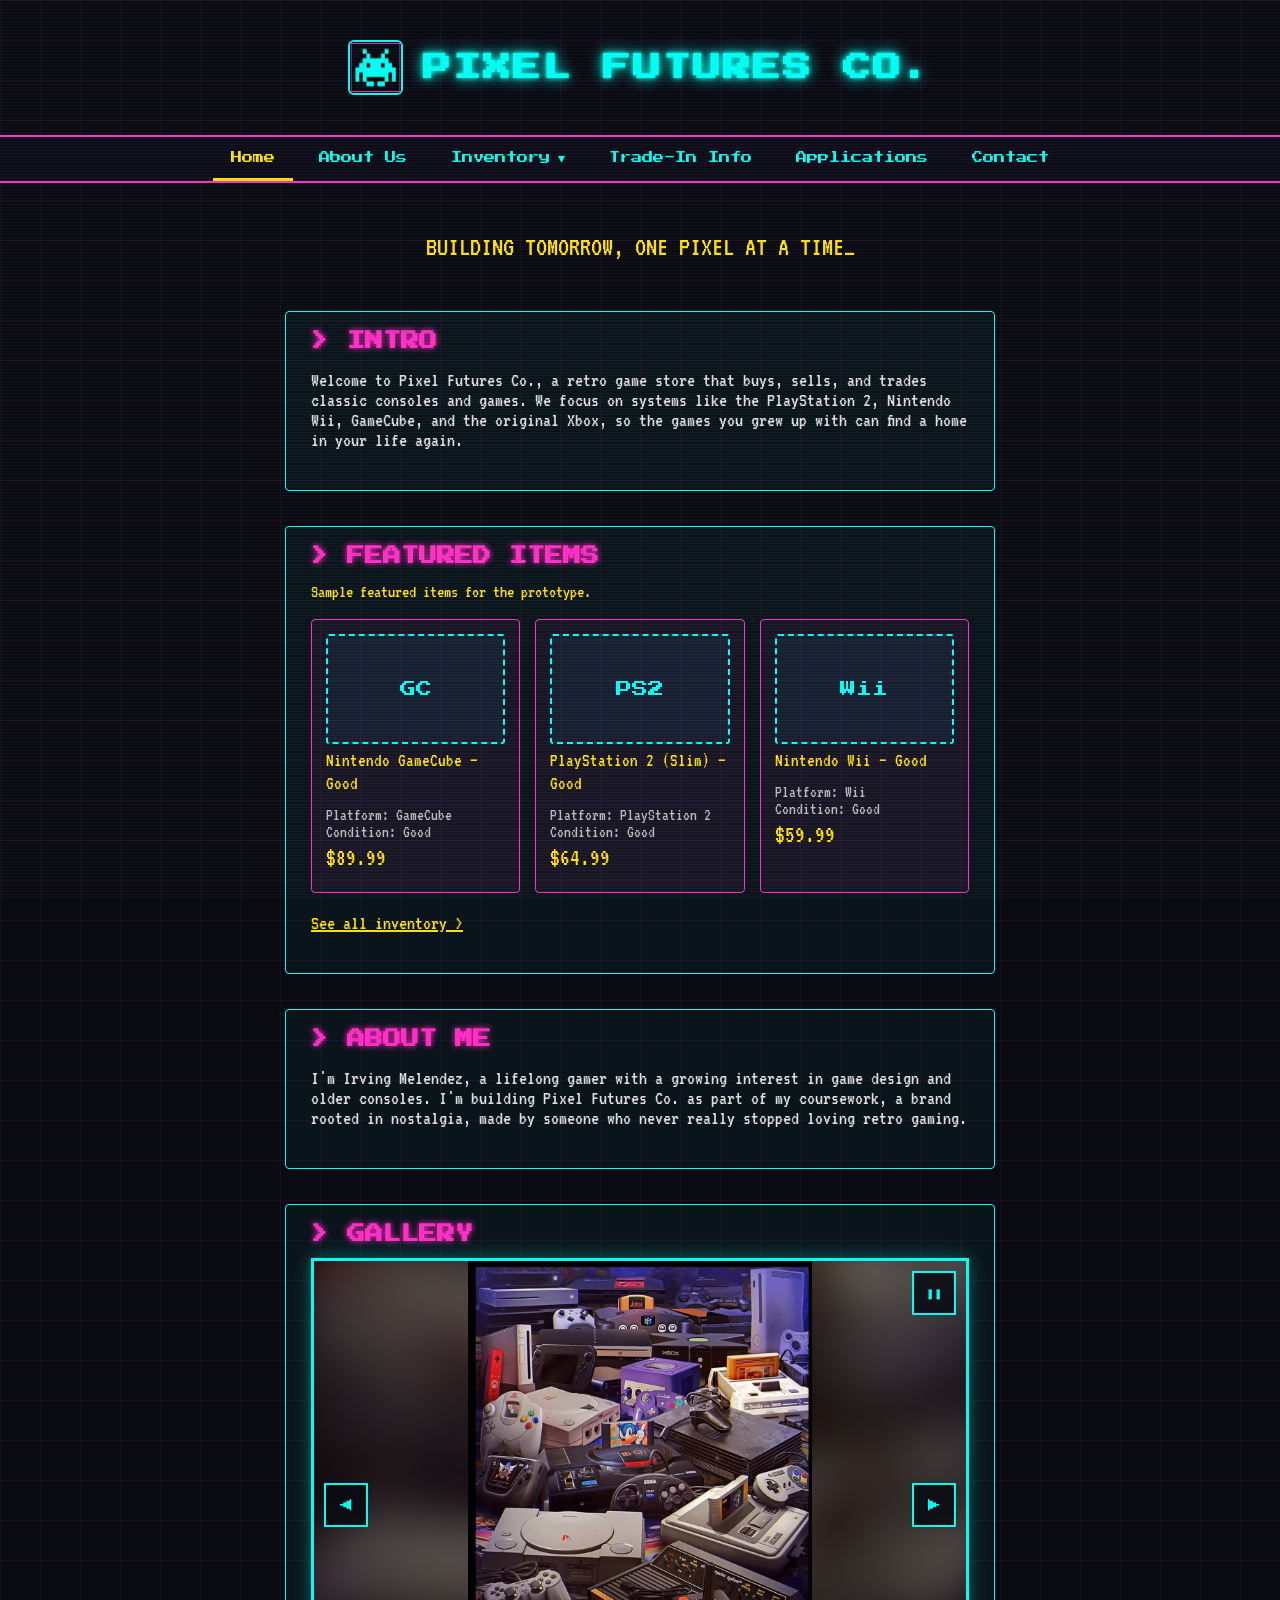
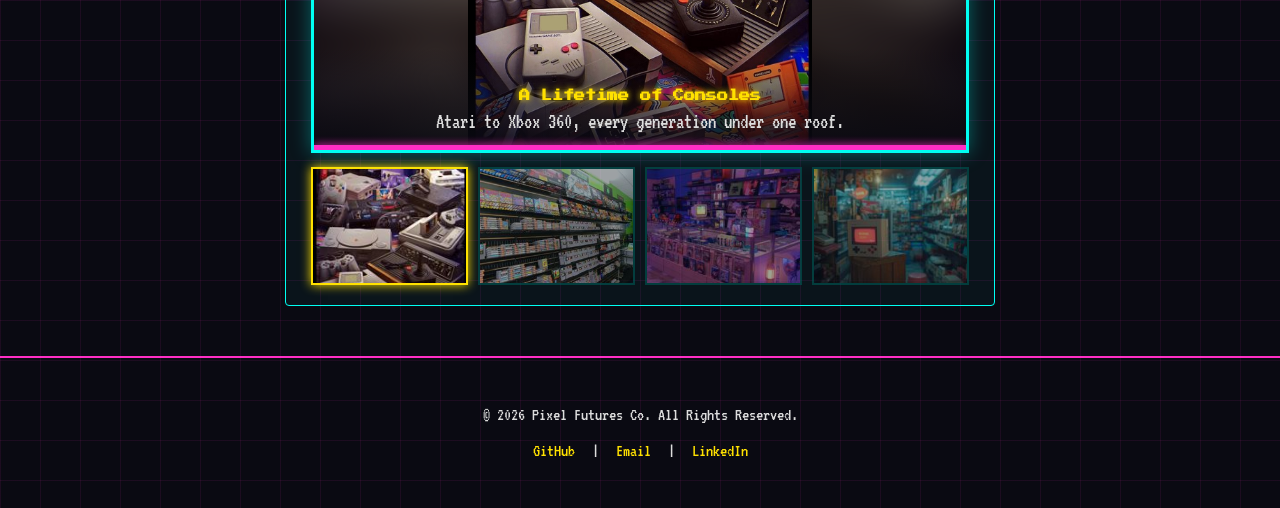
==== commit 5af3351e: "Add files via upload" ====
--- a/index.html
+++ b/index.html
@@ -7,6 +7,7 @@
 <link href="https://fonts.googleapis.com/css2?family=Press+Start+2P&family=VT323&display=swap" rel="stylesheet">
 <link rel="stylesheet" href="style.css">
 <link rel="stylesheet" href="slider.css">
+<link rel="stylesheet" href="apps.css">
 </head>
 <body>
   
@@ -29,6 +30,7 @@
         </ul>
       </li>
       <li><a href="trade-in.html">Trade-In Info</a></li>
+      <li><a href="applications.html">Applications</a></li>
       <li><a href="contact.html">Contact</a></li>
     </ul>
   </nav>
@@ -38,7 +40,27 @@
 
     <section>
       <h2>&gt; INTRO</h2>
-      <p>Pixel Futures Co. is here to help you relive the past. We specialize in restoring and selling classic consoles, so the games and systems you grew up with can find a home in your life again. </p>
+      <p>Welcome to Pixel Futures Co., a retro game store that buys, sells, and trades classic consoles and games. We focus on systems like the PlayStation 2, Nintendo Wii, GameCube, and the original Xbox, so the games you grew up with can find a home in your life again.</p>
+    </section>
+
+    <section>
+      <h2>&gt; FEATURED ITEMS</h2>
+      <p class="note">Sample featured items for the prototype.</p>
+      <div class="card-grid">
+        <article class="card item">
+          <figure class="item-photo"><div class="photo-placeholder" role="img" aria-label="Photo placeholder: Nintendo GameCube, Good condition">GC</div><figcaption>Nintendo GameCube &ndash; Good</figcaption></figure>
+          <p class="meta">Platform: GameCube<br>Condition: Good</p><p class="price">$89.99</p>
+        </article>
+        <article class="card item">
+          <figure class="item-photo"><div class="photo-placeholder" role="img" aria-label="Photo placeholder: PlayStation 2 Slim, Good condition">PS2</div><figcaption>PlayStation 2 (Slim) &ndash; Good</figcaption></figure>
+          <p class="meta">Platform: PlayStation 2<br>Condition: Good</p><p class="price">$64.99</p>
+        </article>
+        <article class="card item">
+          <figure class="item-photo"><div class="photo-placeholder" role="img" aria-label="Photo placeholder: Nintendo Wii, Good condition">Wii</div><figcaption>Nintendo Wii &ndash; Good</figcaption></figure>
+          <p class="meta">Platform: Wii<br>Condition: Good</p><p class="price">$59.99</p>
+        </article>
+      </div>
+      <p><a href="inventory.html">See all inventory &gt;</a></p>
     </section>
 
     <section>
@@ -88,7 +110,7 @@
   </main>
 
   <footer>
-    <p>&copy; 2012 Pixel Futures Co. All Rights Reserved.</p>
+    <p>&copy; 2026 Pixel Futures Co. All Rights Reserved.</p>
     <p>
       <a href="https://github.com/Yuukibluestar" target="_blank">GitHub</a> |
       <a href="mailto:youremail@example.com">Email</a> |
--- a/apps.css
+++ b/apps.css
@@ -0,0 +1,91 @@
+/* Pixel Futures Co. - apps.css: styles for content cards and the Applications page.
+   Uses the same neon variables, fonts, and colors as style.css. */
+
+.note { color: var(--neon-yellow); font-size: 0.9em; }
+.feature-list { padding-left: 22px; line-height: 1.4; }
+.feature-list li { margin-bottom: 8px; }
+.feature-list strong { color: var(--neon-cyan); }
+.inline-link, main section p a { color: var(--neon-yellow); }
+.inline-link:hover, main section p a:hover { color: var(--neon-cyan); }
+
+.about-photo {
+  display: block; width: 100%; max-width: 260px; margin: 10px auto 15px;
+  border: 3px solid var(--neon-cyan); border-radius: 4px;
+}
+
+/* Inventory cards */
+.card-grid { display: grid; grid-template-columns: repeat(auto-fit, minmax(150px, 1fr)); gap: 15px; margin-top: 15px; }
+.card { border: 1px solid var(--neon-pink); background: rgba(255,46,196,0.06); padding: 14px; border-radius: 4px; }
+.card h3 { font-family: 'Press Start 2P', cursive; font-size: 0.6em; line-height: 1.6; color: var(--neon-cyan); margin: 0 0 8px; }
+.card p { margin: 0 0 8px; }
+.price { color: var(--neon-yellow); font-size: 1.2em; }
+
+/* Applications page */
+.app-intro { text-align: center; }
+.app-meta { color: var(--neon-yellow); margin: 0 0 12px; }
+.app-form .field { margin-bottom: 14px; display: flex; flex-direction: column; }
+.app-form label { color: var(--neon-cyan); margin-bottom: 4px; }
+.app-form input, .app-form select, .app-form textarea {
+  font-family: 'VT323', monospace; font-size: 1em; color: #fff;
+  background: #0d0d1a; border: 2px solid var(--neon-cyan); border-radius: 3px;
+  padding: 8px 10px; min-height: 44px; width: 100%;
+}
+.app-form textarea { min-height: 100px; resize: vertical; }
+.app-form input:focus, .app-form select:focus, .app-form textarea:focus {
+  outline: 3px solid var(--neon-yellow); outline-offset: 1px;
+}
+.app-form .invalid { border-color: #ff5c5c; }
+.app-form .error { color: #ff7b7b; min-height: 1.2em; font-size: 0.9em; }
+.app-form .check { flex-direction: row; align-items: center; gap: 10px; }
+.app-form .check input { width: 22px; min-height: 22px; height: 22px; }
+.app-form .check label { margin: 0; }
+
+.px-submit {
+  font-family: 'Press Start 2P', cursive; font-size: 0.7rem; color: var(--bg-dark);
+  background: var(--neon-cyan); border: 0; border-radius: 3px; padding: 12px 20px; min-height: 44px; cursor: pointer;
+  transition: background-color 0.2s ease, box-shadow 0.2s ease;
+}
+.px-submit:hover { background: var(--neon-pink); box-shadow: 0 0 12px var(--neon-pink); }
+.px-submit:focus-visible { outline: 3px solid var(--neon-yellow); outline-offset: 2px; }
+
+.result {
+  margin-top: 15px; padding: 12px 15px; border: 2px dashed var(--neon-yellow);
+  background: rgba(255,225,0,0.05); border-radius: 4px;
+}
+.result .big { font-family: 'Press Start 2P', cursive; font-size: 1.1em; color: var(--neon-yellow); }
+.result table { width: 100%; border-collapse: collapse; }
+.result td { padding: 3px 0; }
+.result td:last-child { text-align: right; }
+.result tr.total td { color: var(--neon-yellow); border-top: 1px solid var(--neon-pink); padding-top: 6px; }
+.form-status { color: var(--neon-cyan); margin: 12px 0 0; min-height: 1.2em; }
+.form-status.ok { color: #6dff9c; }
+
+@media (max-width: 500px) {
+  .card-grid { grid-template-columns: 1fr; }
+}
+
+/* Item cards with photo area, captions, and details */
+.item .meta { color: #bbb; font-size: 0.95em; }
+.item-photo { margin: 0 0 10px; }
+.item-photo figcaption { font-size: 0.85em; color: var(--neon-yellow); margin-top: 6px; }
+.photo-placeholder {
+  display: flex; align-items: center; justify-content: center; height: 110px;
+  border: 2px dashed var(--neon-cyan); border-radius: 3px;
+  font-family: 'Press Start 2P', cursive; font-size: 0.8em; color: var(--neon-cyan);
+  background: rgba(0,255,242,0.05);
+}
+.item-photo img { width: 100%; border: 2px solid var(--neon-cyan); border-radius: 3px; }
+
+/* Figures on the About page */
+.about-figure { margin: 15px 0 0; }
+.about-figure img { width: 100%; max-width: 100%; border: 3px solid var(--neon-cyan); border-radius: 4px; display: block; }
+.about-figure figcaption { color: var(--neon-yellow); font-size: 0.9em; margin-top: 6px; text-align: center; }
+
+/* Trade-in conditions table */
+.info-table { width: 100%; border-collapse: collapse; margin-top: 10px; }
+.info-table th, .info-table td { text-align: left; padding: 8px 10px; border: 1px solid rgba(0,255,242,0.4); }
+.info-table th { color: var(--neon-pink); font-family: 'Press Start 2P', cursive; font-size: 0.6em; }
+.info-table td:first-child { color: var(--neon-cyan); white-space: nowrap; }
+
+.item .item-photo figcaption { font-size: 0.95em; line-height: 1.2; margin-bottom: 6px; }
+.item .meta { font-size: 0.85em; margin: 0 0 6px; }
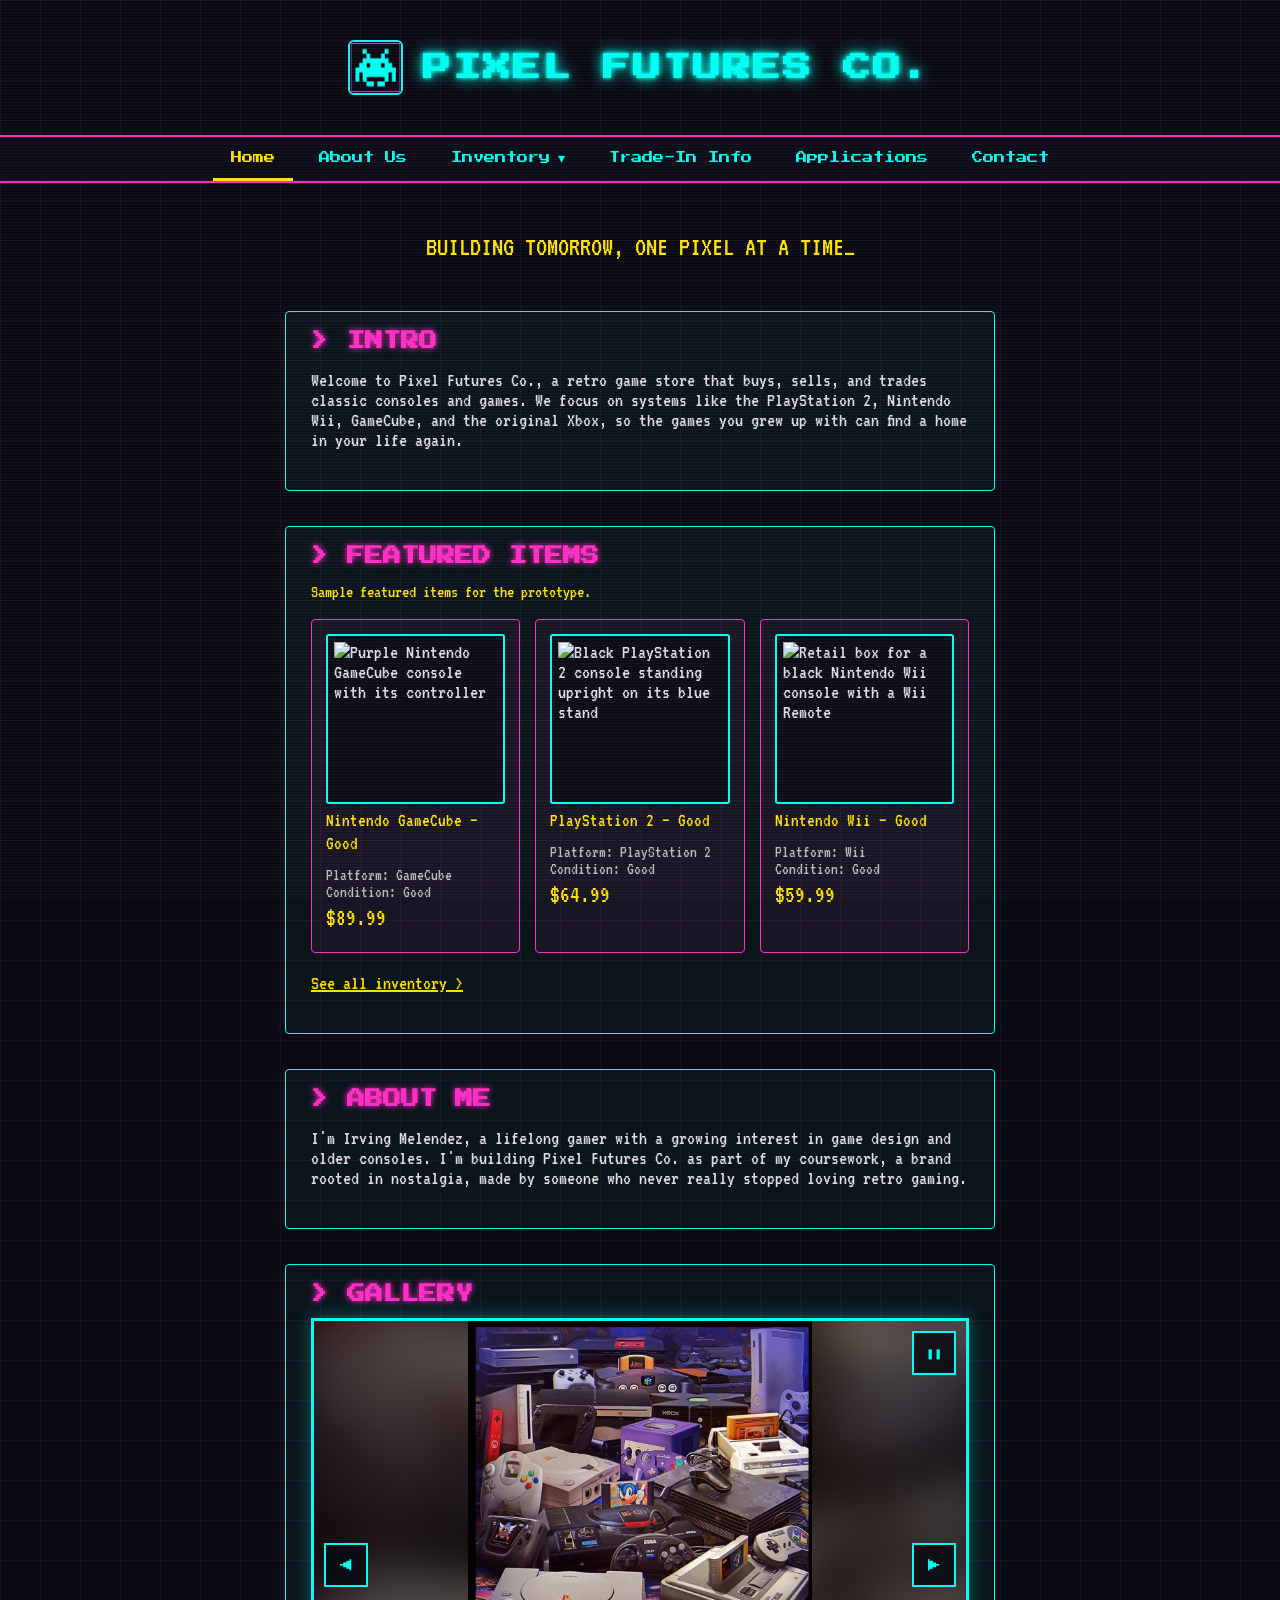
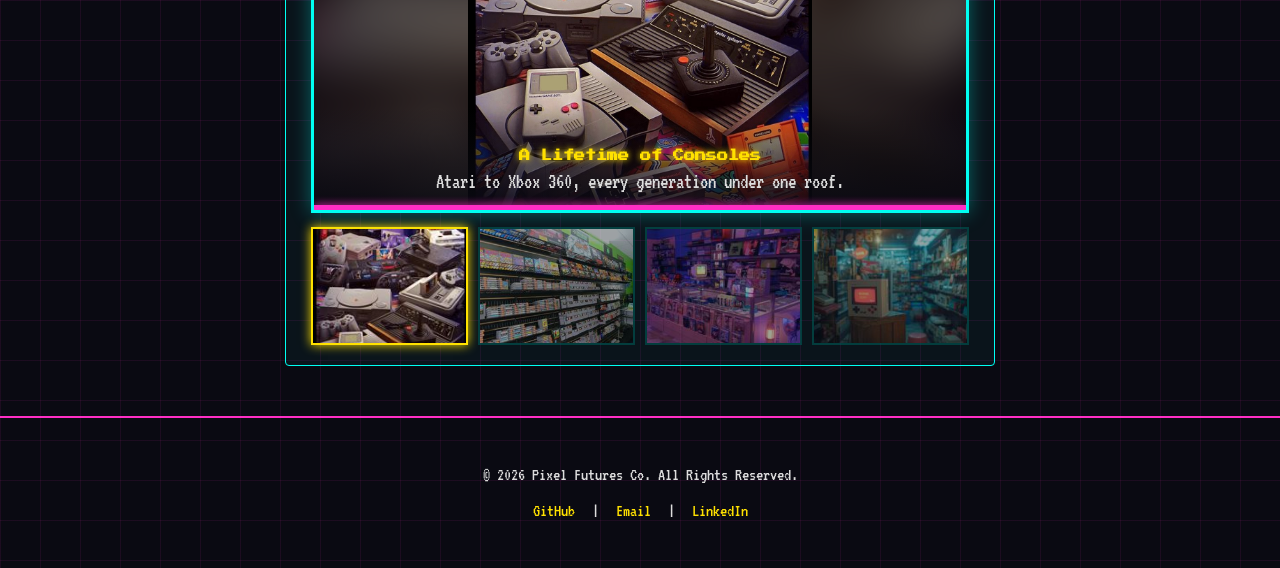
==== commit 90318e32: "Add files via upload" ====
--- a/index.html
+++ b/index.html
@@ -48,15 +48,15 @@
       <p class="note">Sample featured items for the prototype.</p>
       <div class="card-grid">
         <article class="card item">
-          <figure class="item-photo"><div class="photo-placeholder" role="img" aria-label="Photo placeholder: Nintendo GameCube, Good condition">GC</div><figcaption>Nintendo GameCube &ndash; Good</figcaption></figure>
+          <figure class="item-photo"><img src="images/gamecube-console.png" alt="Purple Nintendo GameCube console with its controller" loading="lazy"><figcaption>Nintendo GameCube &ndash; Good</figcaption></figure>
           <p class="meta">Platform: GameCube<br>Condition: Good</p><p class="price">$89.99</p>
         </article>
         <article class="card item">
-          <figure class="item-photo"><div class="photo-placeholder" role="img" aria-label="Photo placeholder: PlayStation 2 Slim, Good condition">PS2</div><figcaption>PlayStation 2 (Slim) &ndash; Good</figcaption></figure>
+          <figure class="item-photo"><img src="images/ps2-console.png" alt="Black PlayStation 2 console standing upright on its blue stand" loading="lazy"><figcaption>PlayStation 2 &ndash; Good</figcaption></figure>
           <p class="meta">Platform: PlayStation 2<br>Condition: Good</p><p class="price">$64.99</p>
         </article>
         <article class="card item">
-          <figure class="item-photo"><div class="photo-placeholder" role="img" aria-label="Photo placeholder: Nintendo Wii, Good condition">Wii</div><figcaption>Nintendo Wii &ndash; Good</figcaption></figure>
+          <figure class="item-photo"><img src="images/wii-console.jpg" alt="Retail box for a black Nintendo Wii console with a Wii Remote" loading="lazy"><figcaption>Nintendo Wii &ndash; Good</figcaption></figure>
           <p class="meta">Platform: Wii<br>Condition: Good</p><p class="price">$59.99</p>
         </article>
       </div>
--- a/apps.css
+++ b/apps.css
@@ -89,3 +89,9 @@
 
 .item .item-photo figcaption { font-size: 0.95em; line-height: 1.2; margin-bottom: 6px; }
 .item .meta { font-size: 0.85em; margin: 0 0 6px; }
+
+/* Uniform photo box for item cards */
+.item .item-photo img {
+  display: block; width: 100%; height: 170px; object-fit: contain;
+  background: #0d0d1a; padding: 6px; border: 2px solid var(--neon-cyan);
+}
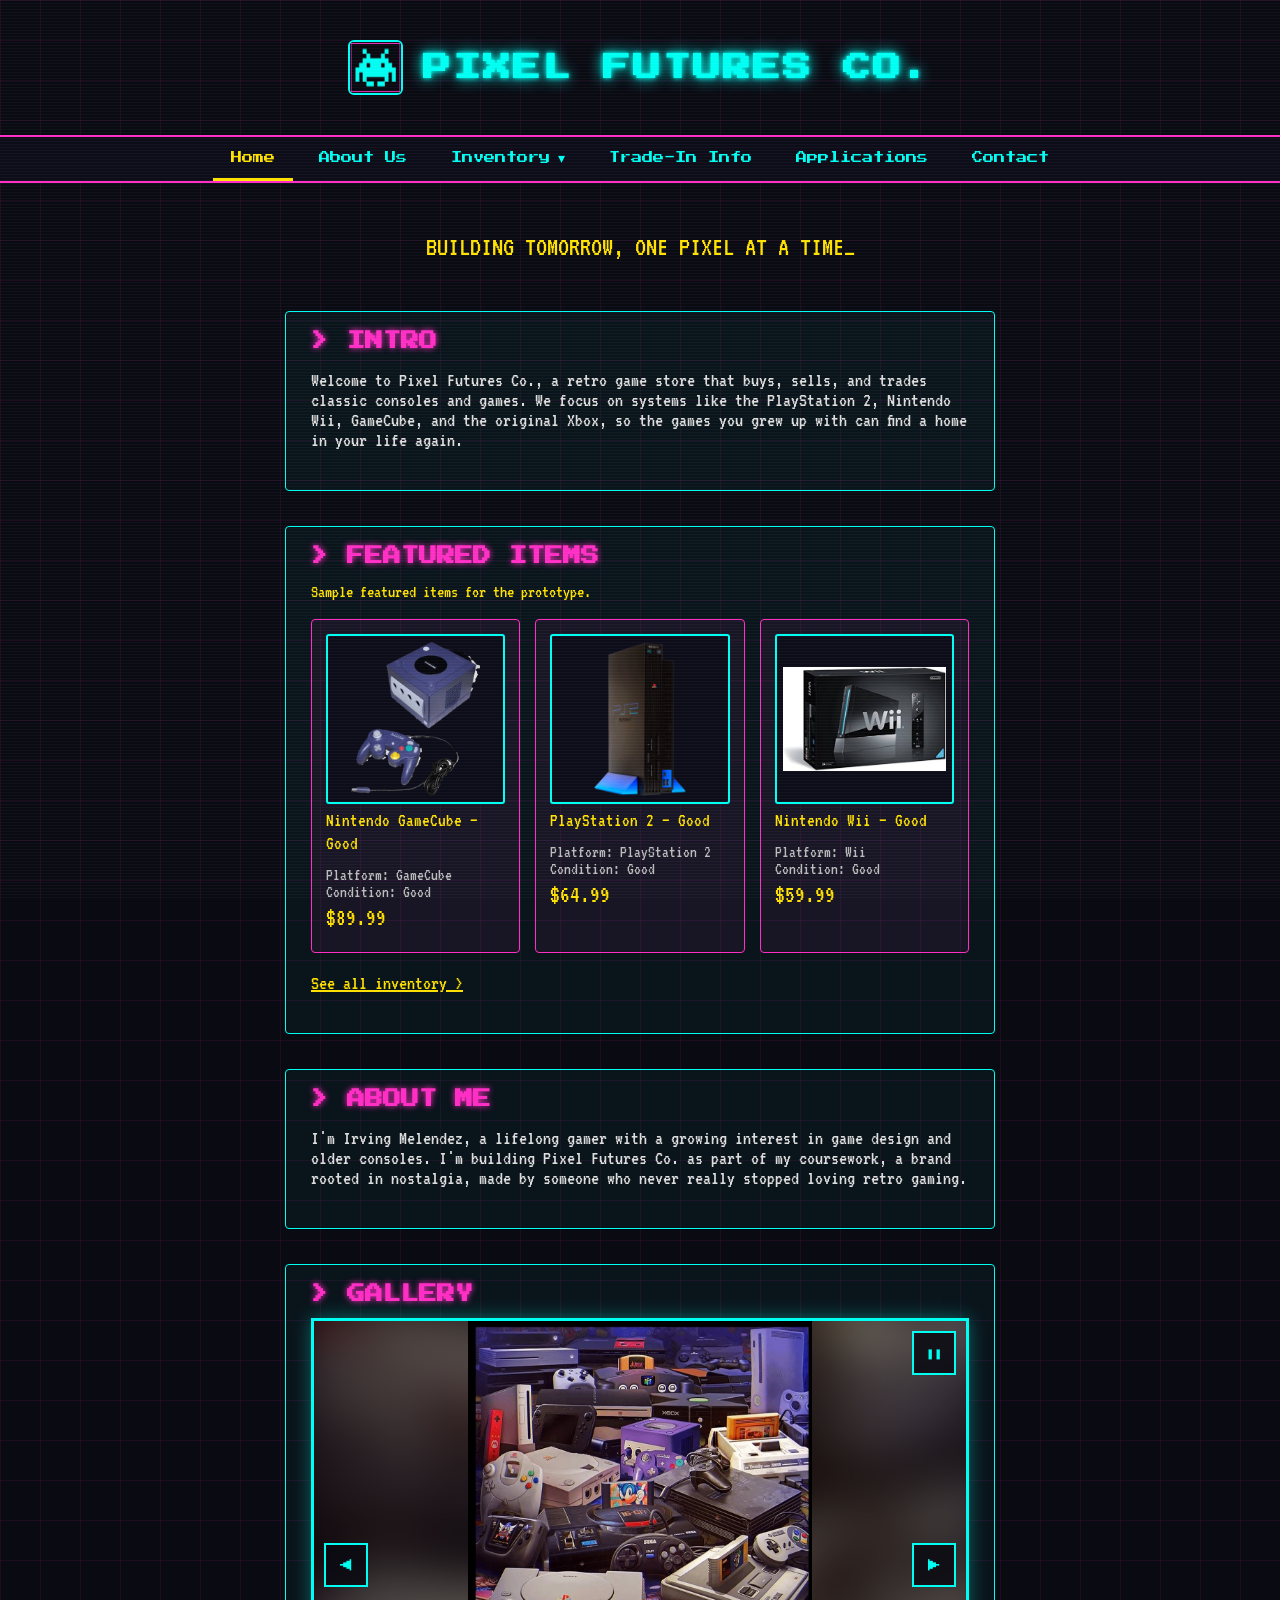
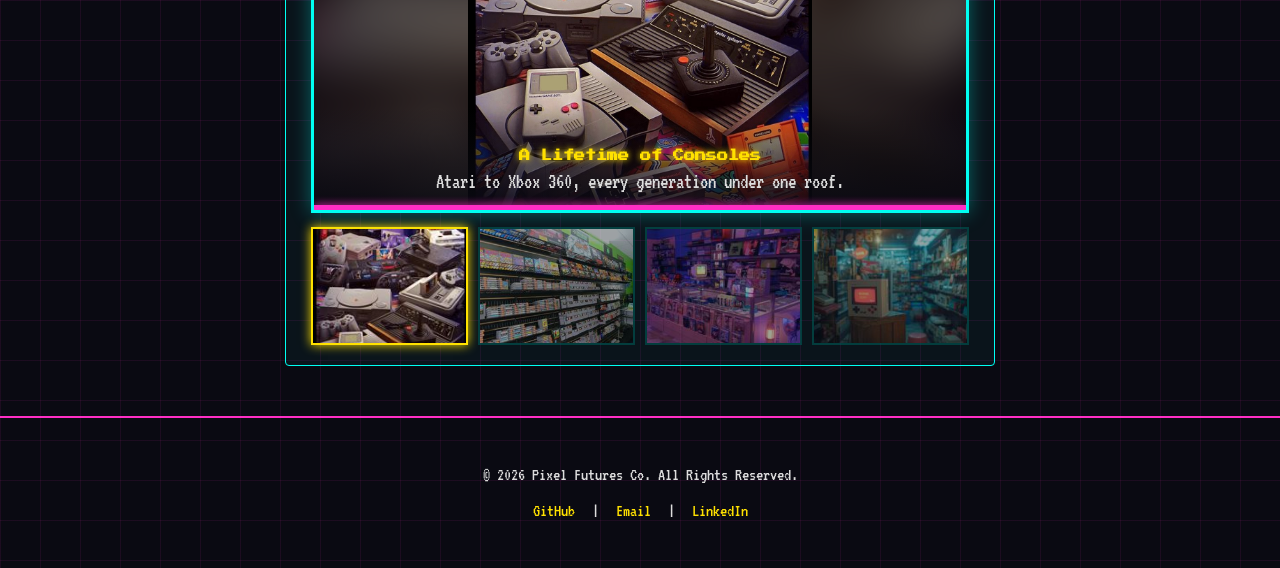
==== commit 1db8da22: "Add files via upload" ====
--- a/index.html
+++ b/index.html
@@ -113,7 +113,7 @@
     <p>&copy; 2026 Pixel Futures Co. All Rights Reserved.</p>
     <p>
       <a href="https://github.com/Yuukibluestar" target="_blank">GitHub</a> |
-      <a href="mailto:youremail@example.com">Email</a> |
+      <a href="mailto:melendezirving518@gmail.com">Email</a> |
       <a href="#">LinkedIn</a>
     </p>
   </footer>
